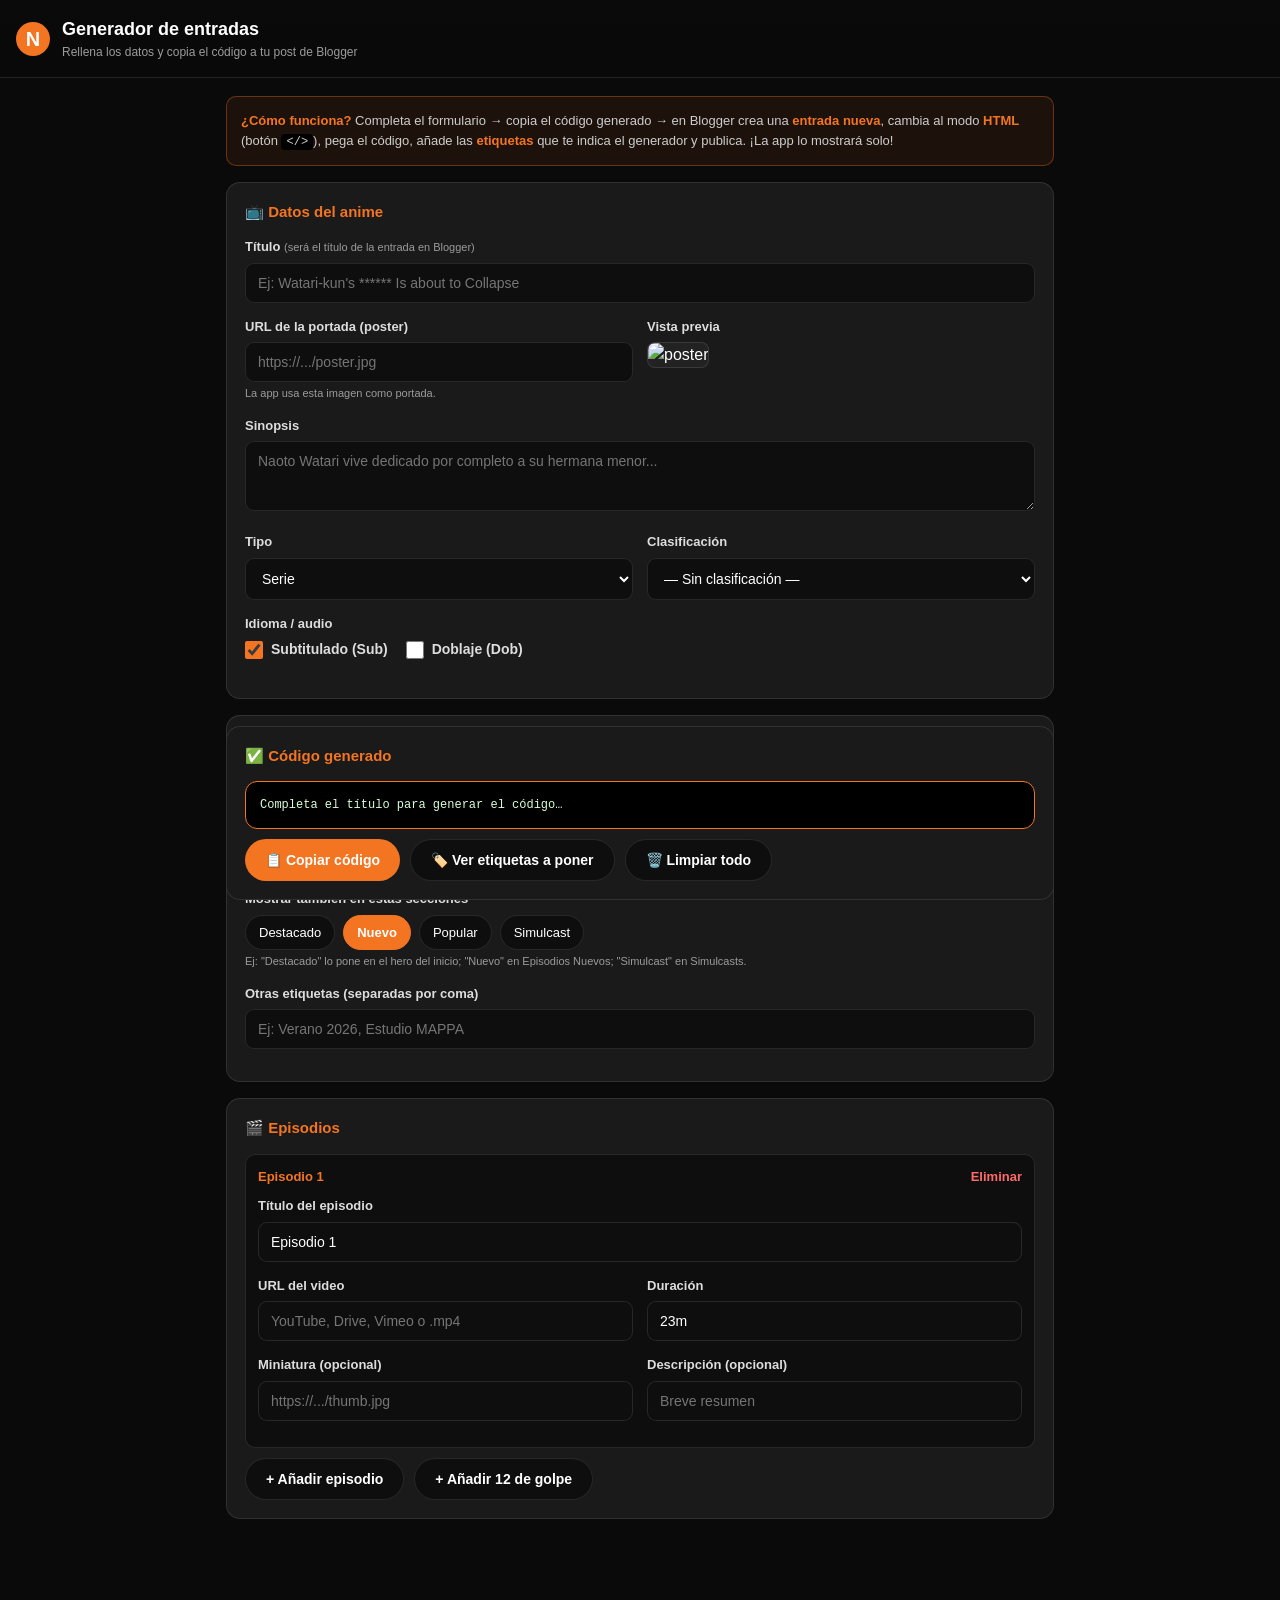
==== generador.html @ d494538c "feat: generador visual de entradas para Blogger - Formulario para titulo, portada, sinopsis, tipo, c" ====
<!DOCTYPE html>
<html lang="es">
<head>
<meta charset="UTF-8" />
<meta name="viewport" content="width=device-width, initial-scale=1.0" />
<title>Generador de entradas — NekoWolf</title>
<style>
  :root{ --accent:#f47521; --bg:#0a0a0a; --bg2:#141414; --card:#1a1a1a; --line:rgba(255,255,255,.1); --muted:#9b9b9b; }
  *{box-sizing:border-box;margin:0;padding:0;}
  body{background:var(--bg);color:#fff;font-family:-apple-system,BlinkMacSystemFont,"Segoe UI",Roboto,Arial,sans-serif;line-height:1.5;}
  header{position:sticky;top:0;z-index:10;background:linear-gradient(180deg,rgba(10,10,10,.98),rgba(10,10,10,.9));backdrop-filter:blur(8px);
    padding:16px;border-bottom:1px solid var(--line);display:flex;align-items:center;gap:12px;}
  header .logo{width:34px;height:34px;border-radius:50%;background:var(--accent);display:flex;align-items:center;justify-content:center;font-weight:800;font-size:20px;}
  header h1{font-size:18px;}
  header p{font-size:12px;color:var(--muted);}
  .wrap{max-width:860px;margin:0 auto;padding:18px 16px 60px;}
  .grid2{display:grid;grid-template-columns:1fr 1fr;gap:14px;}
  @media(max-width:620px){ .grid2{grid-template-columns:1fr;} }

  .section{background:var(--card);border:1px solid var(--line);border-radius:14px;padding:18px;margin-bottom:16px;}
  .section h2{font-size:15px;margin-bottom:14px;color:var(--accent);display:flex;align-items:center;gap:8px;}
  label{display:block;font-size:13px;font-weight:600;margin-bottom:6px;color:#ddd;}
  .hint{font-size:11px;color:var(--muted);font-weight:400;margin-top:3px;}
  input[type=text],input[type=url],textarea,select{
    width:100%;background:#0e0e0e;border:1px solid var(--line);border-radius:9px;color:#fff;padding:11px 12px;font-size:14px;font-family:inherit;outline:none;}
  input:focus,textarea:focus,select:focus{border-color:var(--accent);}
  textarea{resize:vertical;min-height:70px;}
  .field{margin-bottom:14px;}

  /* chips géneros */
  .chips{display:flex;flex-wrap:wrap;gap:8px;}
  .chip{padding:7px 13px;border-radius:30px;background:#0e0e0e;border:1px solid var(--line);font-size:13px;cursor:pointer;user-select:none;}
  .chip.on{background:var(--accent);border-color:var(--accent);color:#fff;font-weight:700;}

  /* toggles */
  .toggles{display:flex;flex-wrap:wrap;gap:18px;}
  .tg{display:flex;align-items:center;gap:8px;font-size:14px;cursor:pointer;}
  .tg input{width:18px;height:18px;accent-color:var(--accent);}

  /* episodios */
  .ep-item{background:#0e0e0e;border:1px solid var(--line);border-radius:10px;padding:12px;margin-bottom:10px;position:relative;}
  .ep-item .ep-head{display:flex;justify-content:space-between;align-items:center;margin-bottom:10px;}
  .ep-item .ep-head b{font-size:13px;color:var(--accent);}
  .ep-del{background:none;border:none;color:#ff6b6b;font-size:13px;cursor:pointer;font-weight:700;}
  .btn{background:var(--accent);color:#fff;border:none;border-radius:30px;padding:12px 20px;font-size:14px;font-weight:800;cursor:pointer;}
  .btn.ghost{background:#0e0e0e;border:1px solid var(--line);color:#fff;}
  .btn:active{transform:scale(.98);}
  .row-btns{display:flex;gap:10px;flex-wrap:wrap;margin-top:10px;}

  /* salida */
  .output{position:sticky;bottom:0;}
  .out-box{background:#000;border:1px solid var(--accent);border-radius:12px;padding:14px;font-family:ui-monospace,SFMono-Regular,Menlo,Consolas,monospace;
    font-size:12px;white-space:pre-wrap;word-break:break-word;max-height:260px;overflow:auto;color:#d6ffd6;}
  .copied{color:#4caf50;font-size:13px;font-weight:700;margin-left:10px;opacity:0;transition:opacity .3s;}
  .copied.show{opacity:1;}
  .steps{font-size:13px;color:#ccc;background:rgba(244,117,33,.08);border:1px solid rgba(244,117,33,.35);border-radius:10px;padding:14px;margin-bottom:16px;}
  .steps b{color:var(--accent);}
  .steps code{background:#000;padding:1px 5px;border-radius:4px;font-size:12px;}
  .preview-poster{width:90px;height:130px;border-radius:8px;object-fit:cover;background:#222;border:1px solid var(--line);}
</style>
</head>
<body>
<header>
  <div class="logo" id="hLogo">N</div>
  <div>
    <h1>Generador de entradas</h1>
    <p>Rellena los datos y copia el código a tu post de Blogger</p>
  </div>
</header>

<div class="wrap">

  <div class="steps">
    <b>¿Cómo funciona?</b> Completa el formulario → copia el código generado → en Blogger crea una
    <b>entrada nueva</b>, cambia al modo <b>HTML</b> (botón <code>&lt;/&gt;</code>), pega el código,
    añade las <b>etiquetas</b> que te indica el generador y publica. ¡La app lo mostrará solo!
  </div>

  <!-- DATOS PRINCIPALES -->
  <div class="section">
    <h2>📺 Datos del anime</h2>
    <div class="field">
      <label>Título <span class="hint">(será el título de la entrada en Blogger)</span></label>
      <input type="text" id="f_title" placeholder="Ej: Watari-kun's ****** Is about to Collapse" />
    </div>
    <div class="grid2">
      <div class="field">
        <label>URL de la portada (poster)</label>
        <input type="url" id="f_poster" placeholder="https://.../poster.jpg" />
        <div class="hint">La app usa esta imagen como portada.</div>
      </div>
      <div class="field">
        <label>Vista previa</label>
        <img id="prev" class="preview-poster" alt="poster" />
      </div>
    </div>
    <div class="field">
      <label>Sinopsis</label>
      <textarea id="f_synopsis" placeholder="Naoto Watari vive dedicado por completo a su hermana menor..."></textarea>
    </div>
    <div class="grid2">
      <div class="field">
        <label>Tipo</label>
        <select id="f_type">
          <option value="serie">Serie</option>
          <option value="pelicula">Película</option>
        </select>
      </div>
      <div class="field">
        <label>Clasificación</label>
        <select id="f_rating">
          <option value="">— Sin clasificación —</option>
          <option value="todos">Todos</option>
          <option value="7+">7+</option>
          <option value="14+">14+</option>
          <option value="16+">16+</option>
          <option value="18+">18+</option>
        </select>
      </div>
    </div>
    <div class="field">
      <label>Idioma / audio</label>
      <div class="toggles">
        <label class="tg"><input type="checkbox" id="f_sub" checked /> Subtitulado (Sub)</label>
        <label class="tg"><input type="checkbox" id="f_dub" /> Doblaje (Dob)</label>
      </div>
    </div>
  </div>

  <!-- GÉNEROS / CATEGORÍAS -->
  <div class="section">
    <h2>🏷️ Géneros y secciones <span class="hint" style="font-weight:400"> (= etiquetas de Blogger)</span></h2>
    <div class="field">
      <label>Géneros</label>
      <div class="chips" id="genreChips"></div>
    </div>
    <div class="field" style="margin-top:14px">
      <label>Mostrar también en estas secciones</label>
      <div class="chips" id="sectionChips"></div>
      <div class="hint">Ej: "Destacado" lo pone en el hero del inicio; "Nuevo" en Episodios Nuevos; "Simulcast" en Simulcasts.</div>
    </div>
    <div class="field" style="margin-top:14px">
      <label>Otras etiquetas (separadas por coma)</label>
      <input type="text" id="f_extraTags" placeholder="Ej: Verano 2026, Estudio MAPPA" />
    </div>
  </div>

  <!-- EPISODIOS -->
  <div class="section">
    <h2>🎬 Episodios</h2>
    <div id="epList"></div>
    <div class="row-btns">
      <button class="btn ghost" id="addEp">+ Añadir episodio</button>
      <button class="btn ghost" id="addMany">+ Añadir 12 de golpe</button>
    </div>
  </div>

  <!-- SALIDA -->
  <div class="section output">
    <h2>✅ Código generado <span class="copied" id="copiedMsg">¡Copiado!</span></h2>
    <div class="out-box" id="outCode">Completa el título para generar el código…</div>
    <div class="row-btns">
      <button class="btn" id="btnCopy">📋 Copiar código</button>
      <button class="btn ghost" id="btnTags">🏷️ Ver etiquetas a poner</button>
      <button class="btn ghost" id="btnReset">🗑️ Limpiar todo</button>
    </div>
    <div class="hint" id="tagsHint" style="margin-top:12px;display:none"></div>
  </div>

</div>

<script>
/* === Config: géneros/secciones deben coincidir con config.js de la app === */
var GENRES = ["Accion","Comedia","Drama","Romance","Fantasia","Shounen","Terror","Ciencia Ficcion","Recuentos de la Vida","Aventura","Magia","Misterio","Deportes","Isekai"];
var SECTIONS = ["Destacado","Nuevo","Popular","Simulcast"];

var state = { genres:new Set(), sections:new Set(["Nuevo"]), eps:[] };

/* ---------- chips ---------- */
function buildChips(container, list, setRef){
  container.innerHTML = "";
  list.forEach(function(g){
    var c = document.createElement("div");
    c.className = "chip" + (setRef.has(g) ? " on" : "");
    c.textContent = g;
    c.onclick = function(){
      if(setRef.has(g)){ setRef.delete(g); c.classList.remove("on"); }
      else { setRef.add(g); c.classList.add("on"); }
      render();
    };
    container.appendChild(c);
  });
}
buildChips(document.getElementById("genreChips"), GENRES, state.genres);
buildChips(document.getElementById("sectionChips"), SECTIONS, state.sections);

/* ---------- episodios ---------- */
function epRow(ep, idx){
  var d = document.createElement("div");
  d.className = "ep-item";
  d.innerHTML =
    '<div class="ep-head"><b>Episodio '+(idx+1)+'</b><button class="ep-del">Eliminar</button></div>'+
    '<div class="field"><label>Título del episodio</label><input type="text" data-k="title" placeholder="Ej: El día en que la paz empezó a..." value="'+esc(ep.title)+'"></div>'+
    '<div class="grid2">'+
      '<div class="field"><label>URL del video</label><input type="url" data-k="url" placeholder="YouTube, Drive, Vimeo o .mp4" value="'+esc(ep.url)+'"></div>'+
      '<div class="field"><label>Duración</label><input type="text" data-k="dur" placeholder="23m" value="'+esc(ep.dur)+'"></div>'+
    '</div>'+
    '<div class="grid2">'+
      '<div class="field"><label>Miniatura (opcional)</label><input type="url" data-k="thumb" placeholder="https://.../thumb.jpg" value="'+esc(ep.thumb)+'"></div>'+
      '<div class="field"><label>Descripción (opcional)</label><input type="text" data-k="desc" placeholder="Breve resumen" value="'+esc(ep.desc)+'"></div>'+
    '</div>';
  d.querySelector(".ep-del").onclick = function(){ state.eps.splice(idx,1); renderEps(); render(); };
  d.querySelectorAll("input").forEach(function(inp){
    inp.oninput = function(){ ep[inp.getAttribute("data-k")] = inp.value; render(); };
  });
  return d;
}
function renderEps(){
  var list = document.getElementById("epList");
  list.innerHTML = "";
  if(!state.eps.length){ list.innerHTML = '<div class="hint">Aún no hay episodios. Añade al menos uno.</div>'; }
  state.eps.forEach(function(ep,i){ list.appendChild(epRow(ep,i)); });
}
document.getElementById("addEp").onclick = function(){ state.eps.push(blankEp(state.eps.length)); renderEps(); render(); };
document.getElementById("addMany").onclick = function(){ for(var i=0;i<12;i++) state.eps.push(blankEp(state.eps.length)); renderEps(); render(); };
function blankEp(i){ return { title:"Episodio "+(i+1), url:"", dur:"23m", thumb:"", desc:"" }; }

/* ---------- generación de código ---------- */
function esc(s){ return (s||"").replace(/&/g,"&amp;").replace(/</g,"&lt;").replace(/>/g,"&gt;").replace(/"/g,"&quot;"); }

function allTags(){
  var tags = [];
  state.genres.forEach(function(g){ tags.push(g); });
  state.sections.forEach(function(s){ tags.push(s); });
  if(document.getElementById("f_type").value === "pelicula") tags.push("Pelicula");
  if(document.getElementById("f_sub").checked) tags.push("Sub");
  if(document.getElementById("f_dub").checked) tags.push("Dob");
  var r = document.getElementById("f_rating").value; if(r) tags.push(r);
  var extra = document.getElementById("f_extraTags").value.split(",").map(function(s){return s.trim();}).filter(Boolean);
  tags = tags.concat(extra);
  return tags.filter(function(t,i){ return tags.indexOf(t)===i; }); // únicos
}

function genCode(){
  var title = document.getElementById("f_title").value.trim();
  var poster = document.getElementById("f_poster").value.trim();
  var syn = document.getElementById("f_synopsis").value.trim();
  if(!title) return "";

  var out = "";
  // 1) Portada: la app toma la PRIMERA imagen del post
  if(poster) out += '<img src="'+esc(poster)+'" alt="'+esc(title)+'" />\n';
  // 2) Sinopsis
  if(syn) out += '<p>'+esc(syn)+'</p>\n';
  // 3) Episodios en el formato que lee la app
  state.eps.forEach(function(ep){
    if(!ep.url && !ep.title) return;
    out += '[EP]'+(ep.title||"").replace(/\|/g,"/")+'|'+(ep.url||"")+'|'+(ep.dur||"")+'|'+(ep.desc||"").replace(/\|/g,"/")+'|'+(ep.thumb||"")+'[/EP]\n';
  });
  return out.trim();
}

function render(){
  var code = genCode();
  var box = document.getElementById("outCode");
  box.textContent = code || "Completa el título para generar el código…";

  // vista previa poster
  var p = document.getElementById("f_poster").value.trim();
  var prev = document.getElementById("prev");
  if(p){ prev.src = p; } else { prev.removeAttribute("src"); }

  // etiquetas
  var tags = allTags();
  var th = document.getElementById("tagsHint");
  th.innerHTML = '<b>Etiquetas (labels) a añadir en Blogger:</b><br>'+
    (tags.length ? tags.map(function(t){return '<span style="display:inline-block;background:#000;border:1px solid var(--accent);color:#f47521;padding:3px 9px;border-radius:20px;margin:3px 4px 0 0;font-size:12px">'+esc(t)+'</span>';}).join("") : '<span style="color:var(--muted)">Selecciona géneros/secciones arriba.</span>');
}

/* ---------- botones ---------- */
document.getElementById("btnCopy").onclick = function(){
  var code = genCode();
  if(!code){ alert("Primero completa al menos el título."); return; }
  navigator.clipboard.writeText(code).then(function(){
    var m = document.getElementById("copiedMsg"); m.classList.add("show");
    setTimeout(function(){ m.classList.remove("show"); }, 1500);
  }).catch(function(){
    // fallback
    var t = document.createElement("textarea"); t.value = code; document.body.appendChild(t); t.select();
    try{ document.execCommand("copy"); }catch(e){}
    t.remove();
    var m = document.getElementById("copiedMsg"); m.classList.add("show"); setTimeout(function(){ m.classList.remove("show"); }, 1500);
  });
};
document.getElementById("btnTags").onclick = function(){
  var th = document.getElementById("tagsHint");
  th.style.display = th.style.display === "none" ? "block" : "none";
};
document.getElementById("btnReset").onclick = function(){
  if(!confirm("¿Limpiar todos los campos?")) return;
  document.querySelectorAll("input[type=text],input[type=url],textarea").forEach(function(i){ i.value=""; });
  document.getElementById("f_sub").checked = true;
  document.getElementById("f_dub").checked = false;
  document.getElementById("f_type").value = "serie";
  document.getElementById("f_rating").value = "";
  state.genres.clear(); state.sections = new Set(["Nuevo"]); state.eps = [];
  buildChips(document.getElementById("genreChips"), GENRES, state.genres);
  buildChips(document.getElementById("sectionChips"), SECTIONS, state.sections);
  renderEps(); render();
};

/* ---------- init ---------- */
["f_title","f_poster","f_synopsis","f_type","f_rating","f_extraTags"].forEach(function(id){
  document.getElementById(id).addEventListener("input", render);
});
document.getElementById("f_sub").addEventListener("change", render);
document.getElementById("f_dub").addEventListener("change", render);
state.eps.push(blankEp(0));
renderEps(); render();
</script>
</body>
</html>
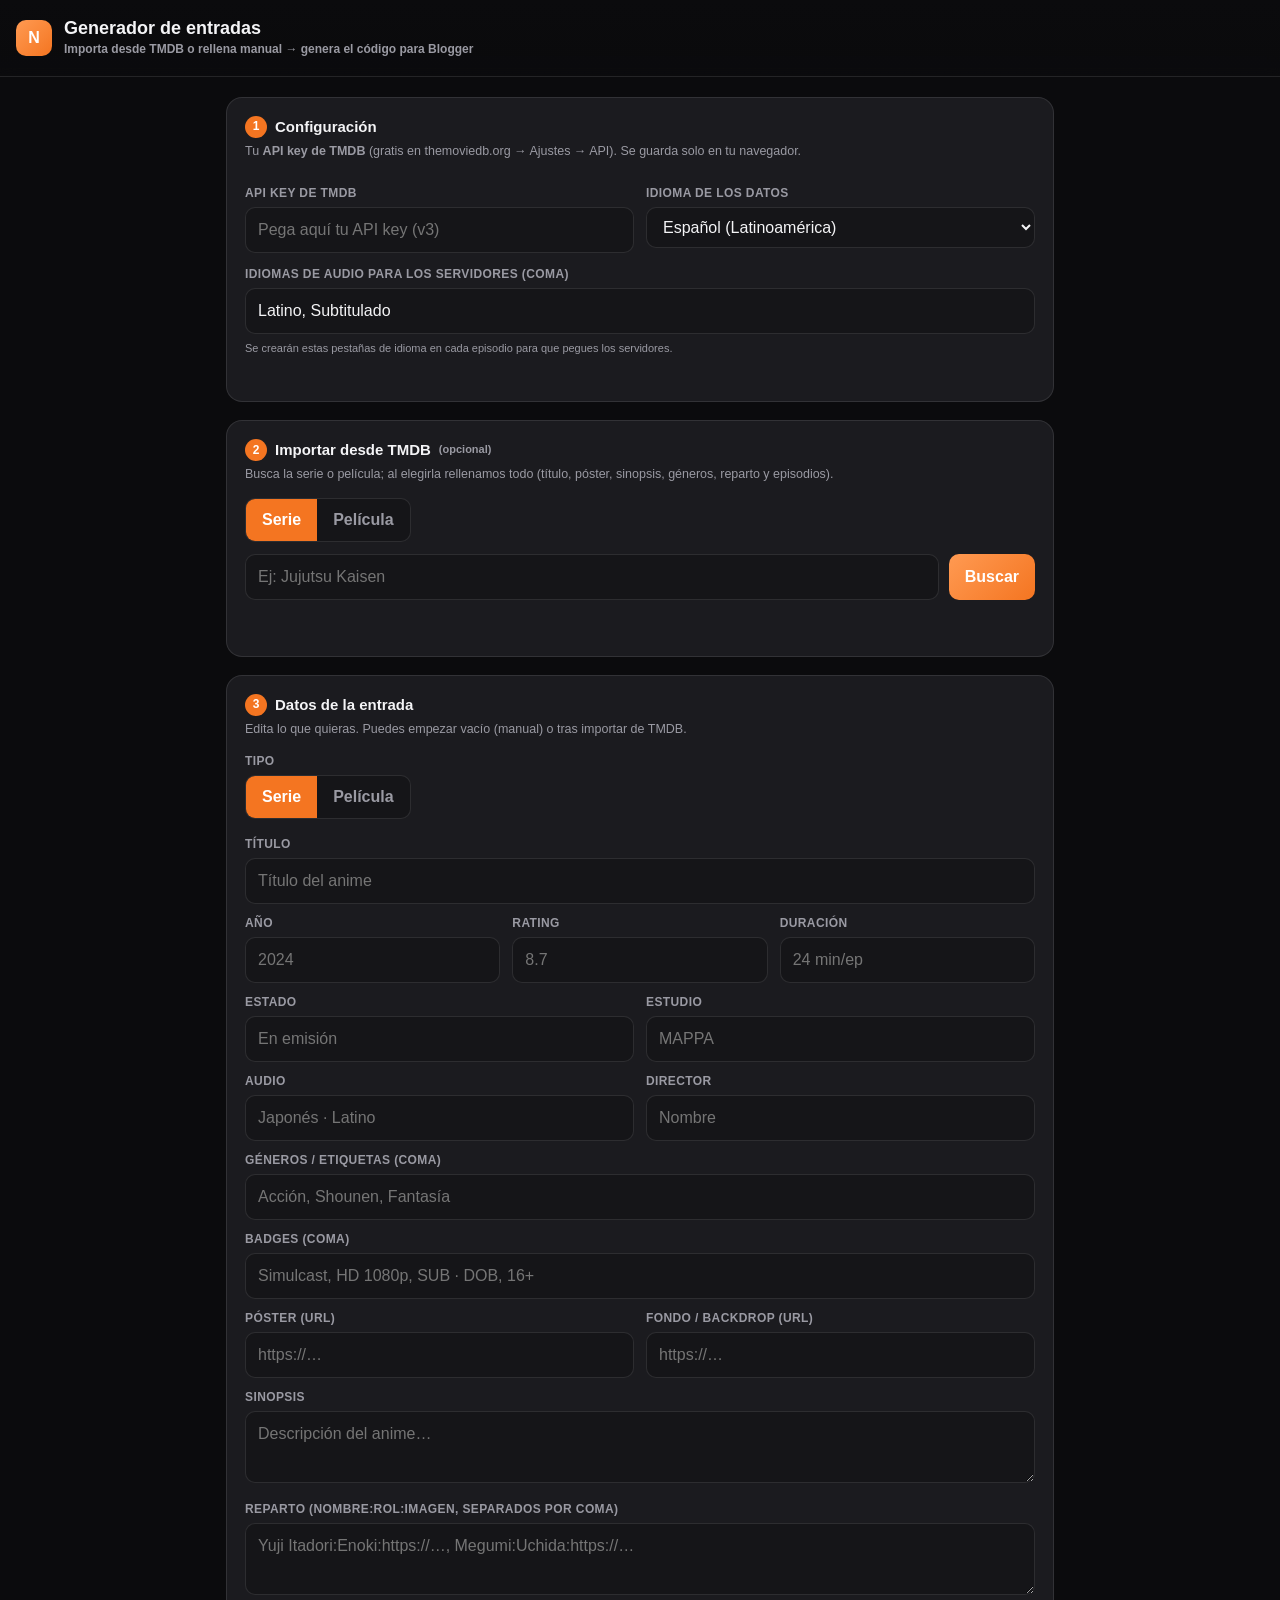
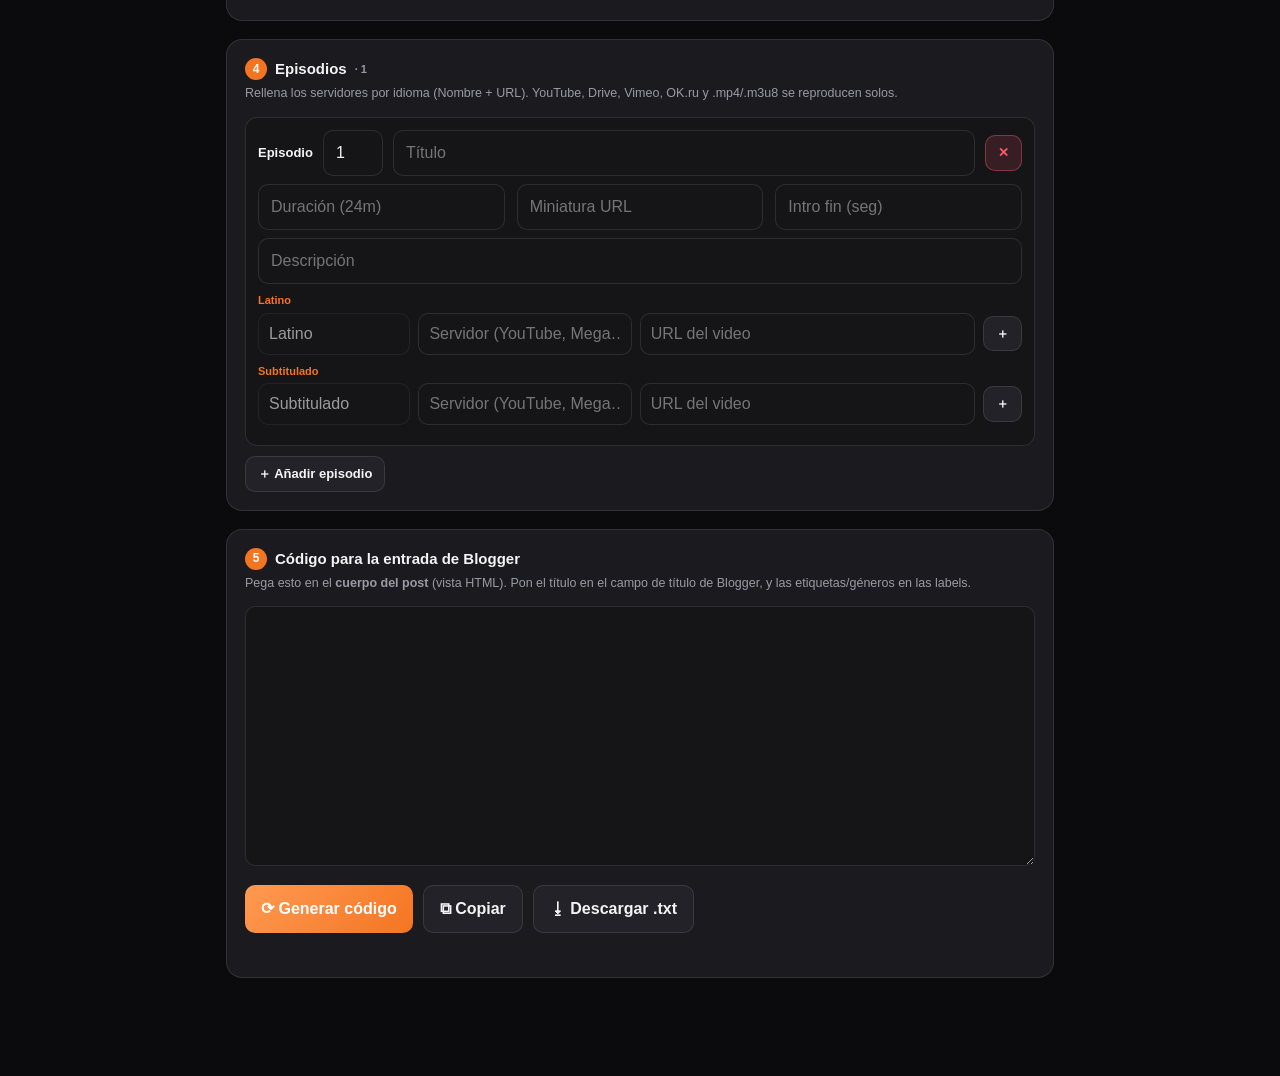
==== commit c543c0a3: "feat: generador de entradas con API TMDB (importar serie/pelicula o manual) que produce el codigo [N" ====
--- a/generador.html
+++ b/generador.html
@@ -3,320 +3,491 @@
 <head>
 <meta charset="UTF-8" />
 <meta name="viewport" content="width=device-width, initial-scale=1.0" />
-<title>Generador de entradas — NekoWolf</title>
+<title>NekoWolf — Generador de entradas (TMDB)</title>
 <style>
-  :root{ --accent:#f47521; --bg:#0a0a0a; --bg2:#141414; --card:#1a1a1a; --line:rgba(255,255,255,.1); --muted:#9b9b9b; }
-  *{box-sizing:border-box;margin:0;padding:0;}
-  body{background:var(--bg);color:#fff;font-family:-apple-system,BlinkMacSystemFont,"Segoe UI",Roboto,Arial,sans-serif;line-height:1.5;}
-  header{position:sticky;top:0;z-index:10;background:linear-gradient(180deg,rgba(10,10,10,.98),rgba(10,10,10,.9));backdrop-filter:blur(8px);
-    padding:16px;border-bottom:1px solid var(--line);display:flex;align-items:center;gap:12px;}
-  header .logo{width:34px;height:34px;border-radius:50%;background:var(--accent);display:flex;align-items:center;justify-content:center;font-weight:800;font-size:20px;}
-  header h1{font-size:18px;}
-  header p{font-size:12px;color:var(--muted);}
-  .wrap{max-width:860px;margin:0 auto;padding:18px 16px 60px;}
-  .grid2{display:grid;grid-template-columns:1fr 1fr;gap:14px;}
-  @media(max-width:620px){ .grid2{grid-template-columns:1fr;} }
-
-  .section{background:var(--card);border:1px solid var(--line);border-radius:14px;padding:18px;margin-bottom:16px;}
-  .section h2{font-size:15px;margin-bottom:14px;color:var(--accent);display:flex;align-items:center;gap:8px;}
-  label{display:block;font-size:13px;font-weight:600;margin-bottom:6px;color:#ddd;}
-  .hint{font-size:11px;color:var(--muted);font-weight:400;margin-top:3px;}
-  input[type=text],input[type=url],textarea,select{
-    width:100%;background:#0e0e0e;border:1px solid var(--line);border-radius:9px;color:#fff;padding:11px 12px;font-size:14px;font-family:inherit;outline:none;}
+  :root{
+    --accent:#f47521; --accent2:#ff9a52;
+    --bg:#0b0b0d; --bg2:#151518; --card:#1b1b1f; --card2:#222228;
+    --text:#f4f4f6; --muted:#9a9aa3; --border:rgba(255,255,255,.1);
+    --ok:#3ecf8e; --err:#ff5a6a;
+  }
+  *{margin:0;padding:0;box-sizing:border-box;}
+  body{background:var(--bg);color:var(--text);font-family:-apple-system,BlinkMacSystemFont,"Segoe UI",Roboto,Arial,sans-serif;line-height:1.5;padding-bottom:60px;}
+  a{color:var(--accent);}
+  h1,h2,h3{line-height:1.2;}
+  .wrap{max-width:860px;margin:0 auto;padding:20px 16px;}
+  header{display:flex;align-items:center;gap:12px;padding:18px 16px;position:sticky;top:0;z-index:5;background:linear-gradient(180deg,var(--bg),rgba(11,11,13,.9));backdrop-filter:blur(8px);border-bottom:1px solid var(--border);}
+  .logo{width:36px;height:36px;border-radius:10px;background:linear-gradient(135deg,var(--accent2),var(--accent));display:flex;align-items:center;justify-content:center;font-weight:800;color:#fff;}
+  header h1{font-size:18px;font-weight:800;}
+  header small{display:block;color:var(--muted);font-size:12px;font-weight:600;}
+
+  .card{background:var(--card);border:1px solid var(--border);border-radius:16px;padding:18px;margin-bottom:18px;}
+  .card > h2{font-size:15px;font-weight:800;margin-bottom:4px;display:flex;align-items:center;gap:8px;}
+  .card > h2 .step{width:22px;height:22px;border-radius:50%;background:var(--accent);color:#fff;font-size:12px;display:flex;align-items:center;justify-content:center;flex:0 0 auto;}
+  .card > .hint{color:var(--muted);font-size:12.5px;margin-bottom:14px;}
+
+  label{display:block;font-size:12px;font-weight:700;color:var(--muted);margin:10px 0 5px;text-transform:uppercase;letter-spacing:.4px;}
+  input,textarea,select{width:100%;background:var(--bg2);border:1px solid var(--border);border-radius:10px;color:var(--text);font:inherit;padding:10px 12px;outline:none;transition:border-color .2s;}
   input:focus,textarea:focus,select:focus{border-color:var(--accent);}
-  textarea{resize:vertical;min-height:70px;}
-  .field{margin-bottom:14px;}
-
-  /* chips géneros */
-  .chips{display:flex;flex-wrap:wrap;gap:8px;}
-  .chip{padding:7px 13px;border-radius:30px;background:#0e0e0e;border:1px solid var(--line);font-size:13px;cursor:pointer;user-select:none;}
-  .chip.on{background:var(--accent);border-color:var(--accent);color:#fff;font-weight:700;}
-
-  /* toggles */
-  .toggles{display:flex;flex-wrap:wrap;gap:18px;}
-  .tg{display:flex;align-items:center;gap:8px;font-size:14px;cursor:pointer;}
-  .tg input{width:18px;height:18px;accent-color:var(--accent);}
-
-  /* episodios */
-  .ep-item{background:#0e0e0e;border:1px solid var(--line);border-radius:10px;padding:12px;margin-bottom:10px;position:relative;}
-  .ep-item .ep-head{display:flex;justify-content:space-between;align-items:center;margin-bottom:10px;}
-  .ep-item .ep-head b{font-size:13px;color:var(--accent);}
-  .ep-del{background:none;border:none;color:#ff6b6b;font-size:13px;cursor:pointer;font-weight:700;}
-  .btn{background:var(--accent);color:#fff;border:none;border-radius:30px;padding:12px 20px;font-size:14px;font-weight:800;cursor:pointer;}
-  .btn.ghost{background:#0e0e0e;border:1px solid var(--line);color:#fff;}
-  .btn:active{transform:scale(.98);}
-  .row-btns{display:flex;gap:10px;flex-wrap:wrap;margin-top:10px;}
-
-  /* salida */
-  .output{position:sticky;bottom:0;}
-  .out-box{background:#000;border:1px solid var(--accent);border-radius:12px;padding:14px;font-family:ui-monospace,SFMono-Regular,Menlo,Consolas,monospace;
-    font-size:12px;white-space:pre-wrap;word-break:break-word;max-height:260px;overflow:auto;color:#d6ffd6;}
-  .copied{color:#4caf50;font-size:13px;font-weight:700;margin-left:10px;opacity:0;transition:opacity .3s;}
-  .copied.show{opacity:1;}
-  .steps{font-size:13px;color:#ccc;background:rgba(244,117,33,.08);border:1px solid rgba(244,117,33,.35);border-radius:10px;padding:14px;margin-bottom:16px;}
-  .steps b{color:var(--accent);}
-  .steps code{background:#000;padding:1px 5px;border-radius:4px;font-size:12px;}
-  .preview-poster{width:90px;height:130px;border-radius:8px;object-fit:cover;background:#222;border:1px solid var(--line);}
+  textarea{resize:vertical;min-height:72px;}
+  .row{display:grid;grid-template-columns:1fr 1fr;gap:12px;}
+  .row3{display:grid;grid-template-columns:1fr 1fr 1fr;gap:12px;}
+  @media(max-width:620px){.row,.row3{grid-template-columns:1fr;}}
+
+  .btn{display:inline-flex;align-items:center;justify-content:center;gap:7px;padding:11px 16px;border:none;border-radius:10px;font:inherit;font-weight:800;cursor:pointer;transition:transform .15s,filter .2s;}
+  .btn:active{transform:scale(.97);}
+  .btn.primary{background:linear-gradient(135deg,var(--accent2),var(--accent));color:#fff;}
+  .btn.ghost{background:var(--card2);color:var(--text);border:1px solid var(--border);}
+  .btn.sm{padding:7px 12px;font-size:13px;}
+  .btn.danger{background:rgba(255,90,106,.15);color:var(--err);border:1px solid rgba(255,90,106,.4);}
+  .btn:disabled{opacity:.5;cursor:not-allowed;}
+
+  .search-row{display:flex;gap:10px;}
+  .search-row input{flex:1;}
+  .results{display:flex;flex-direction:column;gap:8px;margin-top:12px;max-height:340px;overflow:auto;}
+  .res{display:flex;gap:12px;align-items:center;padding:8px;border-radius:12px;background:var(--bg2);border:1px solid var(--border);cursor:pointer;transition:border-color .2s,background .2s;}
+  .res:hover{border-color:var(--accent);background:var(--card2);}
+  .res img{width:46px;height:68px;object-fit:cover;border-radius:7px;background:#000;flex:0 0 auto;}
+  .res .info b{display:block;font-size:14px;}
+  .res .info small{color:var(--muted);font-size:12px;}
+  .res .tag{margin-left:auto;font-size:10.5px;font-weight:800;padding:3px 8px;border-radius:999px;background:rgba(244,117,33,.16);color:var(--accent);}
+
+  .status{font-size:12.5px;margin-top:8px;min-height:18px;}
+  .status.ok{color:var(--ok);} .status.err{color:var(--err);} .status.load{color:var(--muted);}
+
+  .ep{background:var(--bg2);border:1px solid var(--border);border-radius:12px;padding:12px;margin-bottom:10px;}
+  .ep-head{display:flex;align-items:center;gap:10px;margin-bottom:8px;}
+  .ep-head b{font-size:13px;}
+  .ep-head .btn{margin-left:auto;}
+  .srv{display:grid;grid-template-columns:1fr 1.4fr 2.2fr auto;gap:8px;margin-bottom:6px;align-items:center;}
+  @media(max-width:620px){.srv{grid-template-columns:1fr;}}
+  .srv input{padding:8px 10px;}
+  .mini{font-size:11px;color:var(--muted);}
+
+  .out-wrap{position:relative;}
+  textarea#output{min-height:260px;font-family:ui-monospace,SFMono-Regular,Menlo,monospace;font-size:12.5px;white-space:pre;overflow:auto;}
+  .out-actions{display:flex;gap:10px;margin-top:12px;flex-wrap:wrap;}
+  .pill{display:inline-block;font-size:11px;font-weight:700;color:var(--muted);background:var(--bg2);border:1px solid var(--border);border-radius:999px;padding:3px 10px;margin:0 6px 6px 0;}
+  details{margin-top:10px;border:1px solid var(--border);border-radius:10px;padding:10px 12px;background:var(--bg2);}
+  summary{cursor:pointer;font-weight:700;font-size:13px;}
+  .seg{display:inline-flex;background:var(--bg2);border:1px solid var(--border);border-radius:10px;overflow:hidden;}
+  .seg button{padding:9px 16px;border:none;background:none;color:var(--muted);font:inherit;font-weight:800;cursor:pointer;}
+  .seg button.on{background:var(--accent);color:#fff;}
 </style>
 </head>
 <body>
+
 <header>
-  <div class="logo" id="hLogo">N</div>
+  <div class="logo">N</div>
   <div>
     <h1>Generador de entradas</h1>
-    <p>Rellena los datos y copia el código a tu post de Blogger</p>
+    <small>Importa desde TMDB o rellena manual → genera el código para Blogger</small>
   </div>
 </header>
 
 <div class="wrap">
 
-  <div class="steps">
-    <b>¿Cómo funciona?</b> Completa el formulario → copia el código generado → en Blogger crea una
-    <b>entrada nueva</b>, cambia al modo <b>HTML</b> (botón <code>&lt;/&gt;</code>), pega el código,
-    añade las <b>etiquetas</b> que te indica el generador y publica. ¡La app lo mostrará solo!
-  </div>
-
-  <!-- DATOS PRINCIPALES -->
-  <div class="section">
-    <h2>📺 Datos del anime</h2>
-    <div class="field">
-      <label>Título <span class="hint">(será el título de la entrada en Blogger)</span></label>
-      <input type="text" id="f_title" placeholder="Ej: Watari-kun's ****** Is about to Collapse" />
-    </div>
-    <div class="grid2">
-      <div class="field">
-        <label>URL de la portada (poster)</label>
-        <input type="url" id="f_poster" placeholder="https://.../poster.jpg" />
-        <div class="hint">La app usa esta imagen como portada.</div>
+  <!-- ===== 1. Configuración ===== -->
+  <div class="card">
+    <h2><span class="step">1</span> Configuración</h2>
+    <p class="hint">Tu <b>API key de TMDB</b> (gratis en themoviedb.org → Ajustes → API). Se guarda solo en tu navegador.</p>
+    <div class="row">
+      <div>
+        <label>API Key de TMDB</label>
+        <input id="cfgKey" type="text" placeholder="Pega aquí tu API key (v3)" autocomplete="off" />
       </div>
-      <div class="field">
-        <label>Vista previa</label>
-        <img id="prev" class="preview-poster" alt="poster" />
-      </div>
-    </div>
-    <div class="field">
-      <label>Sinopsis</label>
-      <textarea id="f_synopsis" placeholder="Naoto Watari vive dedicado por completo a su hermana menor..."></textarea>
-    </div>
-    <div class="grid2">
-      <div class="field">
-        <label>Tipo</label>
-        <select id="f_type">
-          <option value="serie">Serie</option>
-          <option value="pelicula">Película</option>
+      <div>
+        <label>Idioma de los datos</label>
+        <select id="cfgLang">
+          <option value="es-ES">Español (España)</option>
+          <option value="es-MX" selected>Español (Latinoamérica)</option>
+          <option value="en-US">Inglés</option>
+          <option value="ja-JP">Japonés</option>
         </select>
       </div>
-      <div class="field">
-        <label>Clasificación</label>
-        <select id="f_rating">
-          <option value="">— Sin clasificación —</option>
-          <option value="todos">Todos</option>
-          <option value="7+">7+</option>
-          <option value="14+">14+</option>
-          <option value="16+">16+</option>
-          <option value="18+">18+</option>
-        </select>
+    </div>
+    <label style="margin-top:12px">Idiomas de audio para los servidores (coma)</label>
+    <input id="cfgAudios" type="text" value="Latino, Subtitulado" placeholder="Latino, Subtitulado, Castellano" />
+    <p class="mini" style="margin-top:6px">Se crearán estas pestañas de idioma en cada episodio para que pegues los servidores.</p>
+    <div class="status" id="cfgStatus"></div>
+  </div>
+
+  <!-- ===== 2. Importar desde TMDB ===== -->
+  <div class="card">
+    <h2><span class="step">2</span> Importar desde TMDB <span class="mini" style="font-weight:600">(opcional)</span></h2>
+    <p class="hint">Busca la serie o película; al elegirla rellenamos todo (título, póster, sinopsis, géneros, reparto y episodios).</p>
+    <div class="seg" style="margin-bottom:12px">
+      <button id="segTv" class="on" data-kind="tv">Serie</button>
+      <button id="segMovie" data-kind="movie">Película</button>
+    </div>
+    <div class="search-row">
+      <input id="q" type="text" placeholder="Ej: Jujutsu Kaisen" />
+      <button class="btn primary" id="btnSearch">Buscar</button>
+    </div>
+    <div class="status load" id="searchStatus"></div>
+    <div class="results" id="results"></div>
+  </div>
+
+  <!-- ===== 3. Datos ===== -->
+  <div class="card">
+    <h2><span class="step">3</span> Datos de la entrada</h2>
+    <p class="hint">Edita lo que quieras. Puedes empezar vacío (manual) o tras importar de TMDB.</p>
+    <label>Tipo</label>
+    <div class="seg" style="margin-bottom:6px">
+      <button id="typeSerie" class="on" data-type="serie">Serie</button>
+      <button id="typePeli" data-type="pelicula">Película</button>
+    </div>
+    <label>Título</label>
+    <input id="fTitle" type="text" placeholder="Título del anime" />
+    <div class="row3">
+      <div><label>Año</label><input id="fYear" type="text" placeholder="2024" /></div>
+      <div><label>Rating</label><input id="fRating" type="text" placeholder="8.7" /></div>
+      <div><label>Duración</label><input id="fDur" type="text" placeholder="24 min/ep" /></div>
+    </div>
+    <div class="row">
+      <div><label>Estado</label><input id="fStatus" type="text" placeholder="En emisión" /></div>
+      <div><label>Estudio</label><input id="fStudio" type="text" placeholder="MAPPA" /></div>
+    </div>
+    <div class="row">
+      <div><label>Audio</label><input id="fAudio" type="text" placeholder="Japonés · Latino" /></div>
+      <div><label>Director</label><input id="fDirector" type="text" placeholder="Nombre" /></div>
+    </div>
+    <label>Géneros / etiquetas (coma)</label>
+    <input id="fGenres" type="text" placeholder="Acción, Shounen, Fantasía" />
+    <label>Badges (coma)</label>
+    <input id="fBadges" type="text" placeholder="Simulcast, HD 1080p, SUB · DOB, 16+" />
+    <div class="row">
+      <div><label>Póster (URL)</label><input id="fPoster" type="text" placeholder="https://…" /></div>
+      <div><label>Fondo / backdrop (URL)</label><input id="fBackdrop" type="text" placeholder="https://…" /></div>
+    </div>
+    <label>Sinopsis</label>
+    <textarea id="fSynopsis" placeholder="Descripción del anime…"></textarea>
+    <label>Reparto (Nombre:Rol:Imagen, separados por coma)</label>
+    <textarea id="fCast" placeholder="Yuji Itadori:Enoki:https://…, Megumi:Uchida:https://…"></textarea>
+  </div>
+
+  <!-- ===== 4. Episodios ===== -->
+  <div class="card" id="epsCard">
+    <h2><span class="step">4</span> Episodios <span class="mini" style="font-weight:600" id="epsCount"></span></h2>
+    <p class="hint">Rellena los servidores por idioma (Nombre + URL). YouTube, Drive, Vimeo, OK.ru y .mp4/.m3u8 se reproducen solos.</p>
+    <div id="epsList"></div>
+    <button class="btn ghost sm" id="btnAddEp">＋ Añadir episodio</button>
+  </div>
+
+  <!-- ===== 5. Código generado ===== -->
+  <div class="card">
+    <h2><span class="step">5</span> Código para la entrada de Blogger</h2>
+    <p class="hint">Pega esto en el <b>cuerpo del post</b> (vista HTML). Pon el título en el campo de título de Blogger, y las etiquetas/géneros en las labels.</p>
+    <div id="labelsPreview"></div>
+    <div class="out-wrap">
+      <textarea id="output" readonly></textarea>
+    </div>
+    <div class="out-actions">
+      <button class="btn primary" id="btnGen">⟳ Generar código</button>
+      <button class="btn ghost" id="btnCopy">⧉ Copiar</button>
+      <button class="btn ghost" id="btnDownload">⭳ Descargar .txt</button>
+    </div>
+    <div class="status" id="genStatus"></div>
+  </div>
+
+</div>
+
+<script>
+const $ = id => document.getElementById(id);
+const IMG = "https://image.tmdb.org/t/p/";
+let KIND = "tv";       // búsqueda tmdb
+let TYPE = "serie";    // tipo de entrada
+
+/* ---------- Config persistente ---------- */
+(function initCfg(){
+  try {
+    $("cfgKey").value   = localStorage.getItem("nw_tmdb_key") || "";
+    $("cfgLang").value  = localStorage.getItem("nw_tmdb_lang") || "es-MX";
+    $("cfgAudios").value= localStorage.getItem("nw_audios") || "Latino, Subtitulado";
+  } catch(e){}
+})();
+function saveCfg(){
+  try{
+    localStorage.setItem("nw_tmdb_key", $("cfgKey").value.trim());
+    localStorage.setItem("nw_tmdb_lang", $("cfgLang").value);
+    localStorage.setItem("nw_audios", $("cfgAudios").value);
+  }catch(e){}
+}
+["cfgKey","cfgLang","cfgAudios"].forEach(id => $(id).addEventListener("change", saveCfg));
+
+function audios(){ return $("cfgAudios").value.split(",").map(s=>s.trim()).filter(Boolean); }
+function tmdb(path, extra){
+  const key = $("cfgKey").value.trim();
+  if(!key) throw new Error("Falta la API key de TMDB (paso 1)");
+  const lang = $("cfgLang").value;
+  const sep = path.includes("?") ? "&" : "?";
+  return fetch(IMG && ("https://api.themoviedb.org/3"+path+sep+"api_key="+encodeURIComponent(key)+"&language="+lang+(extra||"")))
+    .then(r => { if(!r.ok) throw new Error("TMDB "+r.status); return r.json(); });
+}
+
+/* ---------- Segmentos (serie/película) ---------- */
+function bindSeg(aId, bId, cb){
+  const a=$(aId), b=$(bId);
+  a.addEventListener("click", ()=>{a.classList.add("on");b.classList.remove("on");cb(a.dataset);});
+  b.addEventListener("click", ()=>{b.classList.add("on");a.classList.remove("on");cb(b.dataset);});
+}
+bindSeg("segTv","segMovie", d => { KIND = d.kind; });
+bindSeg("typeSerie","typePeli", d => { TYPE = d.type; toggleEps(); });
+function toggleEps(){ $("epsCard").style.display = (TYPE==="serie") ? "" : "none"; if(TYPE!=="serie" && EPS.length===0) addEp(); }
+
+/* ---------- Buscar en TMDB ---------- */
+$("btnSearch").addEventListener("click", doSearch);
+$("q").addEventListener("keydown", e => { if(e.key==="Enter") doSearch(); });
+function doSearch(){
+  const q = $("q").value.trim();
+  if(!q) return;
+  saveCfg();
+  setStatus("searchStatus","load","Buscando…");
+  $("results").innerHTML="";
+  tmdb("/search/"+KIND, "&query="+encodeURIComponent(q))
+    .then(data => {
+      const list = (data.results||[]).slice(0,12);
+      if(!list.length){ setStatus("searchStatus","err","Sin resultados."); return; }
+      setStatus("searchStatus","ok", list.length+" resultado(s). Elige uno:");
+      $("results").innerHTML = list.map(r => {
+        const title = r.name || r.title || "Sin título";
+        const date = (r.first_air_date || r.release_date || "").slice(0,4);
+        const poster = r.poster_path ? IMG+"w92"+r.poster_path : "";
+        return `<div class="res" data-id="${r.id}">
+          <img src="${poster}" onerror="this.style.visibility='hidden'"/>
+          <div class="info"><b>${esc(title)}</b><small>${date || "—"} · ⭐ ${(r.vote_average||0).toFixed(1)}</small></div>
+          <span class="tag">${KIND==="tv"?"Serie":"Película"}</span>
+        </div>`;
+      }).join("");
+      document.querySelectorAll(".res").forEach(el => el.addEventListener("click", ()=> importItem(el.dataset.id)));
+    })
+    .catch(err => setStatus("searchStatus","err", err.message));
+}
+
+/* ---------- Importar detalle completo ---------- */
+function importItem(id){
+  saveCfg();
+  setStatus("searchStatus","load","Importando datos…");
+  if(KIND==="tv") importTv(id); else importMovie(id);
+}
+
+function importMovie(id){
+  TYPE="pelicula"; $("typePeli").classList.add("on"); $("typeSerie").classList.remove("on"); toggleEps();
+  tmdb("/movie/"+id, "&append_to_response=credits")
+    .then(m => {
+      fill({
+        title: m.title,
+        year: (m.release_date||"").slice(0,4),
+        rating: (m.vote_average||0).toFixed(1),
+        dur: m.runtime ? (m.runtime+" min") : "",
+        status: "Estreno",
+        studio: (m.production_companies||[])[0] ? m.production_companies[0].name : "",
+        audio: "", director: dirOf(m.credits),
+        genres: (m.genres||[]).map(g=>g.name),
+        poster: m.poster_path ? IMG+"w500"+m.poster_path : "",
+        backdrop: m.backdrop_path ? IMG+"original"+m.backdrop_path : "",
+        synopsis: m.overview || "",
+        cast: castOf(m.credits)
+      });
+      // película: 1 "episodio" para las fuentes generales
+      EPS = [ emptyEp(1, m.title) ];
+      renderEps();
+      setStatus("searchStatus","ok","✓ Importado. Revisa los datos y añade los servidores.");
+    })
+    .catch(err => setStatus("searchStatus","err", err.message));
+}
+
+function importTv(id){
+  TYPE="serie"; $("typeSerie").classList.add("on"); $("typePeli").classList.remove("on"); toggleEps();
+  tmdb("/tv/"+id, "&append_to_response=credits")
+    .then(t => {
+      fill({
+        title: t.name,
+        year: (t.first_air_date||"").slice(0,4),
+        rating: (t.vote_average||0).toFixed(1),
+        dur: (t.episode_run_time||[])[0] ? (t.episode_run_time[0]+" min/ep") : "24 min/ep",
+        status: t.status === "Returning Series" ? "En emisión" : (t.status||""),
+        studio: (t.production_companies||[])[0] ? t.production_companies[0].name : "",
+        audio: "", director: (t.created_by||[])[0] ? t.created_by[0].name : "",
+        genres: (t.genres||[]).map(g=>g.name),
+        poster: t.poster_path ? IMG+"w500"+t.poster_path : "",
+        backdrop: t.backdrop_path ? IMG+"original"+t.backdrop_path : "",
+        synopsis: t.overview || "",
+        cast: castOf(t.credits)
+      });
+      // Traer episodios de la última/primera temporada normal (nº 1 por defecto)
+      const seasons = (t.seasons||[]).filter(s => s.season_number > 0);
+      const sn = seasons.length ? seasons[0].season_number : 1;
+      setStatus("searchStatus","load","Importando episodios T"+sn+"…");
+      return tmdb("/tv/"+id+"/season/"+sn).then(se => {
+        EPS = (se.episodes||[]).map(ep => {
+          const e = emptyEp(ep.episode_number, ep.name);
+          e.dur = ep.runtime ? (ep.runtime+"m") : "";
+          e.desc = ep.overview || "";
+          e.thumb = ep.still_path ? IMG+"w300"+ep.still_path : "";
+          return e;
+        });
+        if(!EPS.length) EPS=[ emptyEp(1,"Episodio 1") ];
+        renderEps();
+        setStatus("searchStatus","ok","✓ Importado ("+EPS.length+" episodios). Añade los servidores de cada uno.");
+      });
+    })
+    .catch(err => setStatus("searchStatus","err", err.message));
+}
+
+function dirOf(credits){ const c=(credits&&credits.crew)||[]; const d=c.find(x=>x.job==="Director"); return d?d.name:""; }
+function castOf(credits){
+  const c=(credits&&credits.cast)||[];
+  return c.slice(0,8).map(p => ({ name:p.character||p.name, role:p.name, img:p.profile_path?IMG+"w185"+p.profile_path:"" }));
+}
+
+/* ---------- Rellenar formulario ---------- */
+function fill(d){
+  $("fTitle").value = d.title||"";
+  $("fYear").value = d.year||"";
+  $("fRating").value = d.rating||"";
+  $("fDur").value = d.dur||"";
+  $("fStatus").value = d.status||"";
+  $("fStudio").value = d.studio||"";
+  $("fAudio").value = d.audio||"";
+  $("fDirector").value = d.director||"";
+  $("fGenres").value = (d.genres||[]).join(", ");
+  $("fBadges").value = $("fBadges").value || "HD 1080p, SUB";
+  $("fPoster").value = d.poster||"";
+  $("fBackdrop").value = d.backdrop||"";
+  $("fSynopsis").value = d.synopsis||"";
+  $("fCast").value = (d.cast||[]).map(p => `${p.name}:${p.role}:${p.img}`).join(", ");
+}
+
+/* ---------- Episodios ---------- */
+let EPS = [];
+function emptyEp(n, title){
+  const srv = {};
+  audios().forEach(a => srv[a] = [ {name:"", url:""} ]);
+  return { n:n||1, title:title||"", dur:"", desc:"", thumb:"", sources:srv };
+}
+function addEp(){ EPS.push(emptyEp(EPS.length+1, "")); renderEps(); }
+$("btnAddEp").addEventListener("click", addEp);
+
+function renderEps(){
+  $("epsCount").textContent = EPS.length ? ("· "+EPS.length) : "";
+  $("epsList").innerHTML = EPS.map((ep,i)=>{
+    const srvHtml = Object.keys(ep.sources).map(lang => {
+      const rows = ep.sources[lang].map((s,si)=>`
+        <div class="srv">
+          <input value="${esc(lang)}" data-ep="${i}" data-lang="${esc(lang)}" data-srv="${si}" data-f="langname" readonly style="opacity:.6"/>
+          <input placeholder="Servidor (YouTube, Mega…)" value="${esc(s.name)}" data-ep="${i}" data-lang="${esc(lang)}" data-srv="${si}" data-f="name"/>
+          <input placeholder="URL del video" value="${esc(s.url)}" data-ep="${i}" data-lang="${esc(lang)}" data-srv="${si}" data-f="url"/>
+          <button class="btn ghost sm" data-addsrv="${i}" data-lang="${esc(lang)}">＋</button>
+        </div>`).join("");
+      return `<div style="margin:8px 0"><div class="mini" style="font-weight:800;color:var(--accent);margin-bottom:4px">${esc(lang)}</div>${rows}</div>`;
+    }).join("");
+    return `<div class="ep">
+      <div class="ep-head">
+        <b>Episodio</b>
+        <input style="width:60px" type="number" value="${ep.n}" data-ep="${i}" data-f="n"/>
+        <input placeholder="Título" value="${esc(ep.title)}" data-ep="${i}" data-f="title"/>
+        <button class="btn danger sm" data-delep="${i}">✕</button>
       </div>
-    </div>
-    <div class="field">
-      <label>Idioma / audio</label>
-      <div class="toggles">
-        <label class="tg"><input type="checkbox" id="f_sub" checked /> Subtitulado (Sub)</label>
-        <label class="tg"><input type="checkbox" id="f_dub" /> Doblaje (Dob)</label>
+      <div class="row3">
+        <input placeholder="Duración (24m)" value="${esc(ep.dur)}" data-ep="${i}" data-f="dur"/>
+        <input placeholder="Miniatura URL" value="${esc(ep.thumb)}" data-ep="${i}" data-f="thumb"/>
+        <input placeholder="Intro fin (seg)" value="${ep.introEnd||''}" data-ep="${i}" data-f="introEnd"/>
       </div>
-    </div>
-  </div>
-
-  <!-- GÉNEROS / CATEGORÍAS -->
-  <div class="section">
-    <h2>🏷️ Géneros y secciones <span class="hint" style="font-weight:400"> (= etiquetas de Blogger)</span></h2>
-    <div class="field">
-      <label>Géneros</label>
-      <div class="chips" id="genreChips"></div>
-    </div>
-    <div class="field" style="margin-top:14px">
-      <label>Mostrar también en estas secciones</label>
-      <div class="chips" id="sectionChips"></div>
-      <div class="hint">Ej: "Destacado" lo pone en el hero del inicio; "Nuevo" en Episodios Nuevos; "Simulcast" en Simulcasts.</div>
-    </div>
-    <div class="field" style="margin-top:14px">
-      <label>Otras etiquetas (separadas por coma)</label>
-      <input type="text" id="f_extraTags" placeholder="Ej: Verano 2026, Estudio MAPPA" />
-    </div>
-  </div>
-
-  <!-- EPISODIOS -->
-  <div class="section">
-    <h2>🎬 Episodios</h2>
-    <div id="epList"></div>
-    <div class="row-btns">
-      <button class="btn ghost" id="addEp">+ Añadir episodio</button>
-      <button class="btn ghost" id="addMany">+ Añadir 12 de golpe</button>
-    </div>
-  </div>
-
-  <!-- SALIDA -->
-  <div class="section output">
-    <h2>✅ Código generado <span class="copied" id="copiedMsg">¡Copiado!</span></h2>
-    <div class="out-box" id="outCode">Completa el título para generar el código…</div>
-    <div class="row-btns">
-      <button class="btn" id="btnCopy">📋 Copiar código</button>
-      <button class="btn ghost" id="btnTags">🏷️ Ver etiquetas a poner</button>
-      <button class="btn ghost" id="btnReset">🗑️ Limpiar todo</button>
-    </div>
-    <div class="hint" id="tagsHint" style="margin-top:12px;display:none"></div>
-  </div>
-
-</div>
-
-<script>
-/* === Config: géneros/secciones deben coincidir con config.js de la app === */
-var GENRES = ["Accion","Comedia","Drama","Romance","Fantasia","Shounen","Terror","Ciencia Ficcion","Recuentos de la Vida","Aventura","Magia","Misterio","Deportes","Isekai"];
-var SECTIONS = ["Destacado","Nuevo","Popular","Simulcast"];
-
-var state = { genres:new Set(), sections:new Set(["Nuevo"]), eps:[] };
-
-/* ---------- chips ---------- */
-function buildChips(container, list, setRef){
-  container.innerHTML = "";
-  list.forEach(function(g){
-    var c = document.createElement("div");
-    c.className = "chip" + (setRef.has(g) ? " on" : "");
-    c.textContent = g;
-    c.onclick = function(){
-      if(setRef.has(g)){ setRef.delete(g); c.classList.remove("on"); }
-      else { setRef.add(g); c.classList.add("on"); }
-      render();
-    };
-    container.appendChild(c);
+      <input placeholder="Descripción" value="${esc(ep.desc)}" data-ep="${i}" data-f="desc" style="margin-top:8px"/>
+      <div style="margin-top:6px">${srvHtml}</div>
+    </div>`;
+  }).join("");
+
+  // bind inputs
+  $("epsList").querySelectorAll("input[data-ep]").forEach(inp => {
+    inp.addEventListener("input", () => {
+      const i=+inp.dataset.ep, f=inp.dataset.f;
+      if(f && !inp.dataset.srv){ EPS[i][f] = inp.value; }
+      else if(inp.dataset.srv!=null && f!=="langname"){
+        EPS[i].sources[inp.dataset.lang][+inp.dataset.srv][f] = inp.value;
+      }
+    });
   });
-}
-buildChips(document.getElementById("genreChips"), GENRES, state.genres);
-buildChips(document.getElementById("sectionChips"), SECTIONS, state.sections);
-
-/* ---------- episodios ---------- */
-function epRow(ep, idx){
-  var d = document.createElement("div");
-  d.className = "ep-item";
-  d.innerHTML =
-    '<div class="ep-head"><b>Episodio '+(idx+1)+'</b><button class="ep-del">Eliminar</button></div>'+
-    '<div class="field"><label>Título del episodio</label><input type="text" data-k="title" placeholder="Ej: El día en que la paz empezó a..." value="'+esc(ep.title)+'"></div>'+
-    '<div class="grid2">'+
-      '<div class="field"><label>URL del video</label><input type="url" data-k="url" placeholder="YouTube, Drive, Vimeo o .mp4" value="'+esc(ep.url)+'"></div>'+
-      '<div class="field"><label>Duración</label><input type="text" data-k="dur" placeholder="23m" value="'+esc(ep.dur)+'"></div>'+
-    '</div>'+
-    '<div class="grid2">'+
-      '<div class="field"><label>Miniatura (opcional)</label><input type="url" data-k="thumb" placeholder="https://.../thumb.jpg" value="'+esc(ep.thumb)+'"></div>'+
-      '<div class="field"><label>Descripción (opcional)</label><input type="text" data-k="desc" placeholder="Breve resumen" value="'+esc(ep.desc)+'"></div>'+
-    '</div>';
-  d.querySelector(".ep-del").onclick = function(){ state.eps.splice(idx,1); renderEps(); render(); };
-  d.querySelectorAll("input").forEach(function(inp){
-    inp.oninput = function(){ ep[inp.getAttribute("data-k")] = inp.value; render(); };
-  });
-  return d;
-}
-function renderEps(){
-  var list = document.getElementById("epList");
-  list.innerHTML = "";
-  if(!state.eps.length){ list.innerHTML = '<div class="hint">Aún no hay episodios. Añade al menos uno.</div>'; }
-  state.eps.forEach(function(ep,i){ list.appendChild(epRow(ep,i)); });
-}
-document.getElementById("addEp").onclick = function(){ state.eps.push(blankEp(state.eps.length)); renderEps(); render(); };
-document.getElementById("addMany").onclick = function(){ for(var i=0;i<12;i++) state.eps.push(blankEp(state.eps.length)); renderEps(); render(); };
-function blankEp(i){ return { title:"Episodio "+(i+1), url:"", dur:"23m", thumb:"", desc:"" }; }
-
-/* ---------- generación de código ---------- */
-function esc(s){ return (s||"").replace(/&/g,"&amp;").replace(/</g,"&lt;").replace(/>/g,"&gt;").replace(/"/g,"&quot;"); }
-
-function allTags(){
-  var tags = [];
-  state.genres.forEach(function(g){ tags.push(g); });
-  state.sections.forEach(function(s){ tags.push(s); });
-  if(document.getElementById("f_type").value === "pelicula") tags.push("Pelicula");
-  if(document.getElementById("f_sub").checked) tags.push("Sub");
-  if(document.getElementById("f_dub").checked) tags.push("Dob");
-  var r = document.getElementById("f_rating").value; if(r) tags.push(r);
-  var extra = document.getElementById("f_extraTags").value.split(",").map(function(s){return s.trim();}).filter(Boolean);
-  tags = tags.concat(extra);
-  return tags.filter(function(t,i){ return tags.indexOf(t)===i; }); // únicos
-}
-
-function genCode(){
-  var title = document.getElementById("f_title").value.trim();
-  var poster = document.getElementById("f_poster").value.trim();
-  var syn = document.getElementById("f_synopsis").value.trim();
-  if(!title) return "";
-
-  var out = "";
-  // 1) Portada: la app toma la PRIMERA imagen del post
-  if(poster) out += '<img src="'+esc(poster)+'" alt="'+esc(title)+'" />\n';
-  // 2) Sinopsis
-  if(syn) out += '<p>'+esc(syn)+'</p>\n';
-  // 3) Episodios en el formato que lee la app
-  state.eps.forEach(function(ep){
-    if(!ep.url && !ep.title) return;
-    out += '[EP]'+(ep.title||"").replace(/\|/g,"/")+'|'+(ep.url||"")+'|'+(ep.dur||"")+'|'+(ep.desc||"").replace(/\|/g,"/")+'|'+(ep.thumb||"")+'[/EP]\n';
-  });
-  return out.trim();
-}
-
-function render(){
-  var code = genCode();
-  var box = document.getElementById("outCode");
-  box.textContent = code || "Completa el título para generar el código…";
-
-  // vista previa poster
-  var p = document.getElementById("f_poster").value.trim();
-  var prev = document.getElementById("prev");
-  if(p){ prev.src = p; } else { prev.removeAttribute("src"); }
-
-  // etiquetas
-  var tags = allTags();
-  var th = document.getElementById("tagsHint");
-  th.innerHTML = '<b>Etiquetas (labels) a añadir en Blogger:</b><br>'+
-    (tags.length ? tags.map(function(t){return '<span style="display:inline-block;background:#000;border:1px solid var(--accent);color:#f47521;padding:3px 9px;border-radius:20px;margin:3px 4px 0 0;font-size:12px">'+esc(t)+'</span>';}).join("") : '<span style="color:var(--muted)">Selecciona géneros/secciones arriba.</span>');
-}
-
-/* ---------- botones ---------- */
-document.getElementById("btnCopy").onclick = function(){
-  var code = genCode();
-  if(!code){ alert("Primero completa al menos el título."); return; }
-  navigator.clipboard.writeText(code).then(function(){
-    var m = document.getElementById("copiedMsg"); m.classList.add("show");
-    setTimeout(function(){ m.classList.remove("show"); }, 1500);
-  }).catch(function(){
-    // fallback
-    var t = document.createElement("textarea"); t.value = code; document.body.appendChild(t); t.select();
-    try{ document.execCommand("copy"); }catch(e){}
-    t.remove();
-    var m = document.getElementById("copiedMsg"); m.classList.add("show"); setTimeout(function(){ m.classList.remove("show"); }, 1500);
-  });
-};
-document.getElementById("btnTags").onclick = function(){
-  var th = document.getElementById("tagsHint");
-  th.style.display = th.style.display === "none" ? "block" : "none";
-};
-document.getElementById("btnReset").onclick = function(){
-  if(!confirm("¿Limpiar todos los campos?")) return;
-  document.querySelectorAll("input[type=text],input[type=url],textarea").forEach(function(i){ i.value=""; });
-  document.getElementById("f_sub").checked = true;
-  document.getElementById("f_dub").checked = false;
-  document.getElementById("f_type").value = "serie";
-  document.getElementById("f_rating").value = "";
-  state.genres.clear(); state.sections = new Set(["Nuevo"]); state.eps = [];
-  buildChips(document.getElementById("genreChips"), GENRES, state.genres);
-  buildChips(document.getElementById("sectionChips"), SECTIONS, state.sections);
-  renderEps(); render();
-};
-
-/* ---------- init ---------- */
-["f_title","f_poster","f_synopsis","f_type","f_rating","f_extraTags"].forEach(function(id){
-  document.getElementById(id).addEventListener("input", render);
+  $("epsList").querySelectorAll("[data-delep]").forEach(b => b.addEventListener("click", ()=>{ EPS.splice(+b.dataset.delep,1); renderEps(); }));
+  $("epsList").querySelectorAll("[data-addsrv]").forEach(b => b.addEventListener("click", ()=>{ EPS[+b.dataset.addsrv].sources[b.dataset.lang].push({name:"",url:""}); renderEps(); }));
+}
+
+/* ---------- Generar código ---------- */
+$("btnGen").addEventListener("click", generate);
+function generate(){
+  const g = {
+    year:$("fYear").value.trim(), rating:$("fRating").value.trim(), status:$("fStatus").value.trim(),
+    studio:$("fStudio").value.trim(), duration:$("fDur").value.trim(), audio:$("fAudio").value.trim(),
+    director:$("fDirector").value.trim(), badges:$("fBadges").value.trim(),
+    poster:$("fPoster").value.trim(), backdrop:$("fBackdrop").value.trim(), synopsis:$("fSynopsis").value.trim()
+  };
+  let out = "";
+
+  // [NW] metadatos
+  const nw = [];
+  Object.keys(g).forEach(k => { if(g[k]) nw.push(k+": "+g[k]); });
+  if(nw.length) out += "[NW]\n"+nw.join("\n")+"\n[/NW]\n\n";
+
+  // [CAST]
+  const cast = $("fCast").value.trim();
+  if(cast) out += "[CAST]"+cast+"[/CAST]\n\n";
+
+  // [EP] (solo serie, o 1 para película con fuentes generales)
+  if(TYPE==="serie" || EPS.length){
+    EPS.forEach(ep => {
+      const fuentes = Object.keys(ep.sources).map(lang => {
+        const servers = ep.sources[lang].filter(s => s.name && s.url).map(s => s.name+":"+s.url).join(",");
+        return servers ? (lang+"="+servers) : "";
+      }).filter(Boolean).join(";");
+      const parts = [ ep.n, ep.title, ep.dur, ep.desc, ep.thumb, fuentes ];
+      // recorta campos vacíos finales
+      while(parts.length && (parts[parts.length-1]===""||parts[parts.length-1]==null)) parts.pop();
+      out += "[EP]"+parts.join("|")+"[/EP]\n";
+    });
+  }
+
+  $("output").value = out.trim() || "// Rellena al menos el título y algún dato.";
+  renderLabels();
+  setStatus("genStatus","ok","✓ Código generado. Cópialo al cuerpo del post.");
+}
+
+function renderLabels(){
+  const genres = $("fGenres").value.split(",").map(s=>s.trim()).filter(Boolean);
+  const extra = (TYPE==="pelicula") ? ["Pelicula"] : [];
+  const all = extra.concat(genres);
+  $("labelsPreview").innerHTML = all.length
+    ? '<div style="margin-bottom:10px"><span class="mini" style="font-weight:800">Etiquetas del post (añádelas en Blogger):</span><br/>'
+      + all.map(l=>`<span class="pill">${esc(l)}</span>`).join("") + '</div>'
+    : "";
+}
+
+/* ---------- Copiar / Descargar ---------- */
+$("btnCopy").addEventListener("click", ()=>{
+  const t=$("output"); if(!t.value) return;
+  t.select(); 
+  navigator.clipboard?.writeText(t.value).then(
+    ()=> setStatus("genStatus","ok","✓ Copiado al portapapeles"),
+    ()=> { document.execCommand("copy"); setStatus("genStatus","ok","✓ Copiado"); }
+  );
 });
-document.getElementById("f_sub").addEventListener("change", render);
-document.getElementById("f_dub").addEventListener("change", render);
-state.eps.push(blankEp(0));
-renderEps(); render();
+$("btnDownload").addEventListener("click", ()=>{
+  const title = $("fTitle").value.trim() || "entrada";
+  const blob = new Blob([$("output").value], {type:"text/plain"});
+  const a=document.createElement("a");
+  a.href=URL.createObjectURL(blob);
+  a.download = title.replace(/[^\w]+/g,"-").toLowerCase()+".txt";
+  a.click();
+});
+
+/* ---------- utils ---------- */
+function esc(s){ return (s==null?"":String(s)).replace(/"/g,"&quot;"); }
+function setStatus(id,cls,msg){ const el=$(id); el.className="status "+cls; el.textContent=msg; }
+
+/* arranque: 1 episodio vacío para empezar manual */
+addEp();
+renderLabels();
+$("fGenres").addEventListener("input", renderLabels);
 </script>
 </body>
 </html>
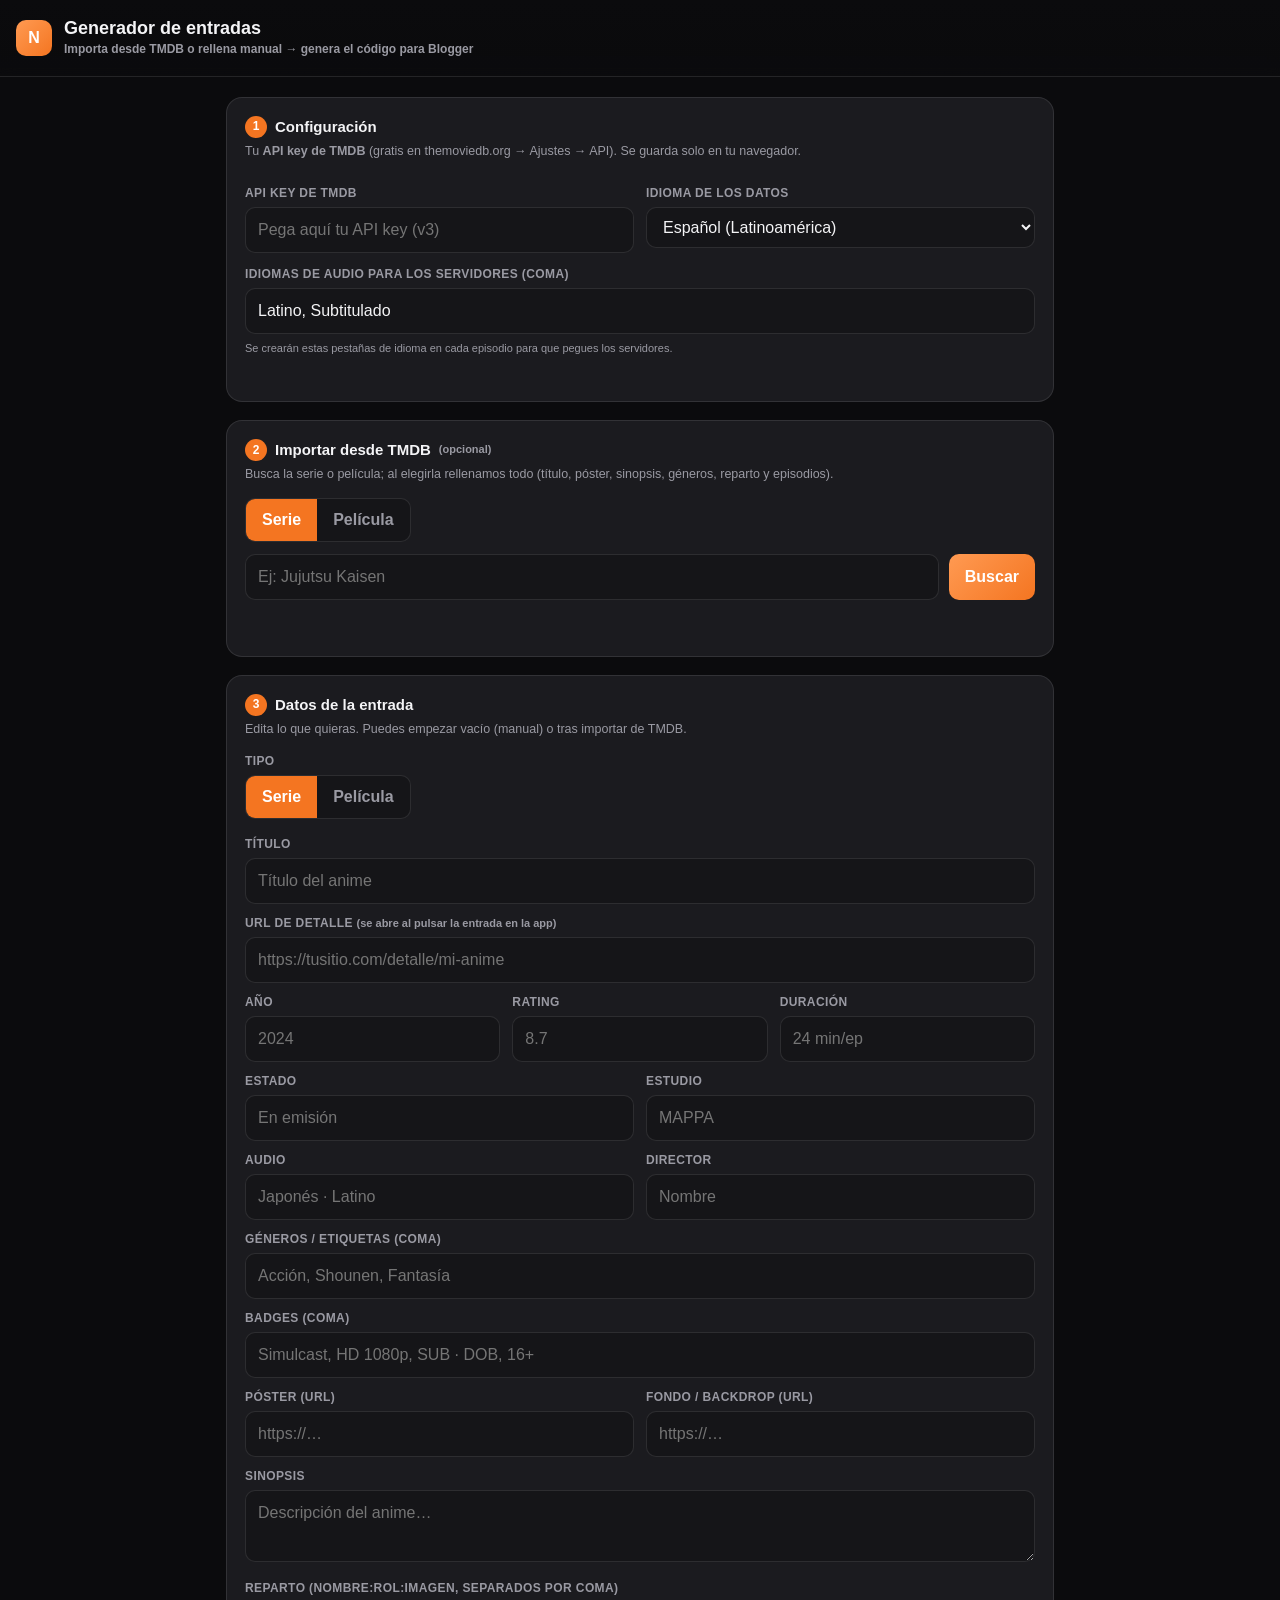
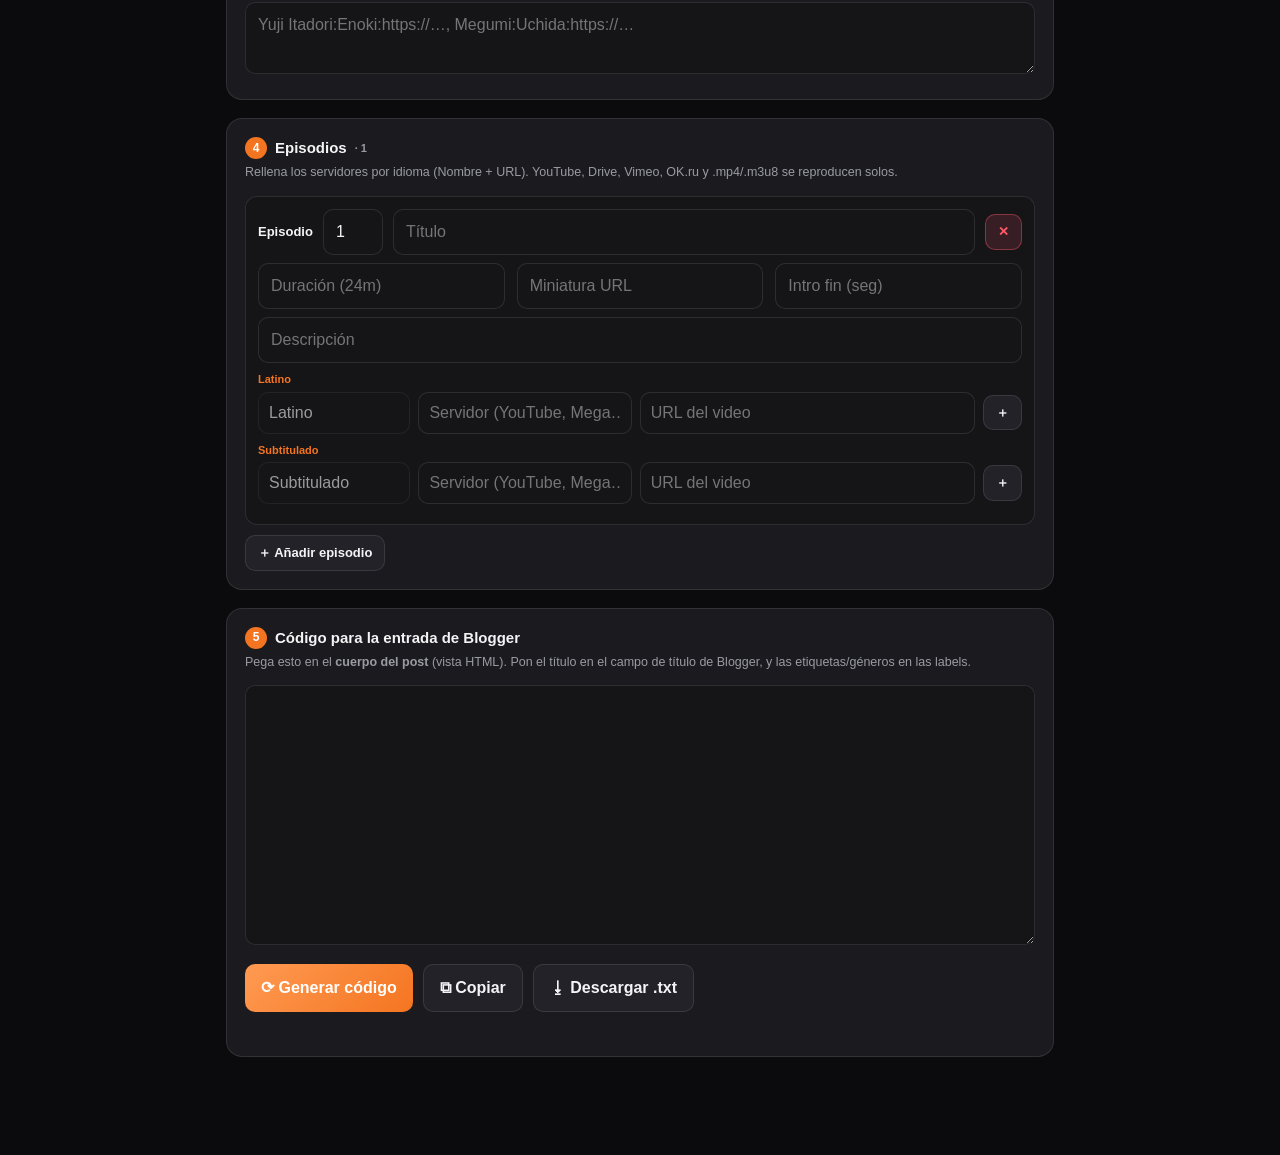
==== commit cd9a265c: "feat(generador): campo 'URL de detalle' que genera el marcador [URL]...[/URL] - Nuevo input fDetailU" ====
--- a/generador.html
+++ b/generador.html
@@ -139,6 +139,8 @@
     </div>
     <label>Título</label>
     <input id="fTitle" type="text" placeholder="Título del anime" />
+    <label>URL de detalle <span class="mini" style="font-weight:600;text-transform:none;letter-spacing:0">(se abre al pulsar la entrada en la app)</span></label>
+    <input id="fDetailUrl" type="text" placeholder="https://tusitio.com/detalle/mi-anime" />
     <div class="row3">
       <div><label>Año</label><input id="fYear" type="text" placeholder="2024" /></div>
       <div><label>Rating</label><input id="fRating" type="text" placeholder="8.7" /></div>
@@ -424,6 +426,10 @@
   };
   let out = "";
 
+  // [URL] URL de detalle: la app la abre al pulsar la entrada
+  const detailUrl = $("fDetailUrl").value.trim();
+  if(detailUrl) out += "[URL]"+detailUrl+"[/URL]\n\n";
+
   // [NW] metadatos
   const nw = [];
   Object.keys(g).forEach(k => { if(g[k]) nw.push(k+": "+g[k]); });
